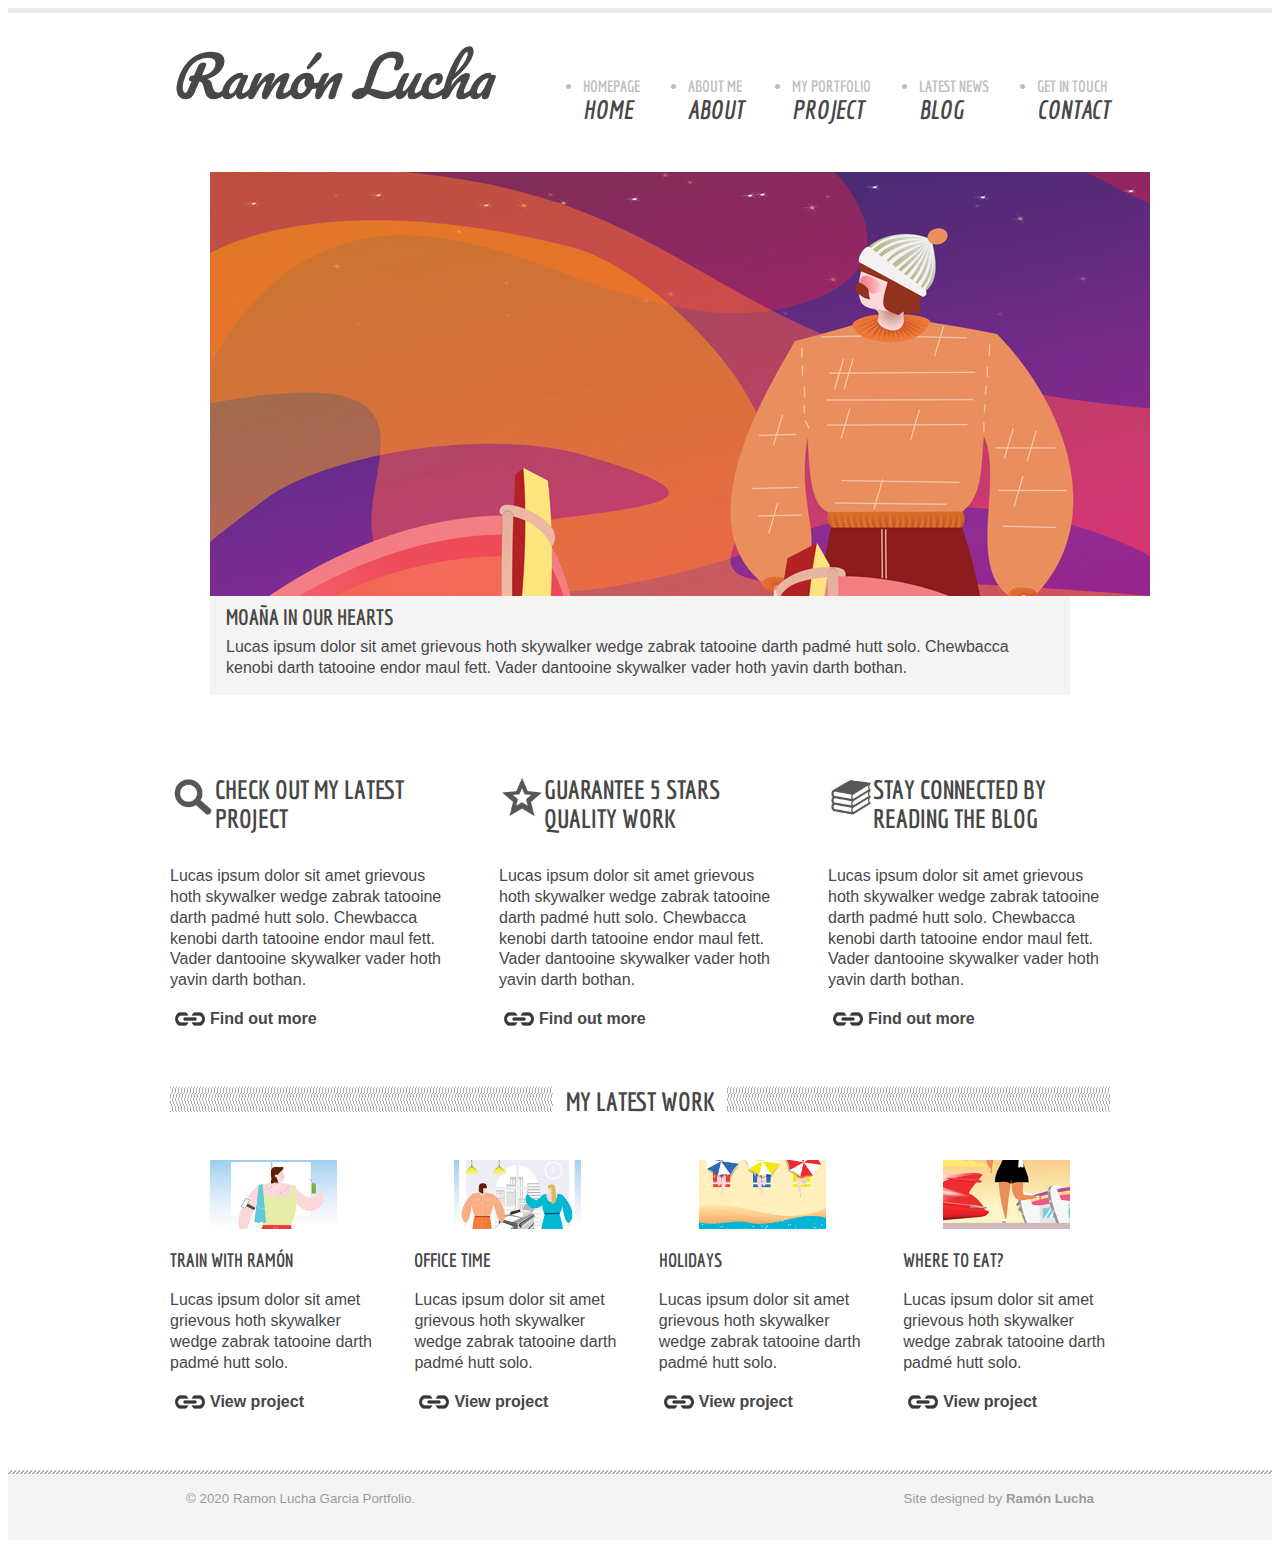
==== index.html @ e23adcf7 "initial commit" ====
<!DOCTYPE html>
<html>
<head>
    <meta charset="utf-8">
    <title>Blitz Homepage</title>

    <meta http-equiv="X-UA-Compatible" content="IE=edge" />    
    <link rel="stylesheet" href="https://meyerweb.com/eric/tools/css/reset/reset.css">
    <link href='http://fonts.googleapis.com/css?family=Economica:400,700|Pacifico' rel='stylesheet' type='text/css'>
    <link rel="stylesheet" href="css/style.css">

</head>
<body>
    <header class="page-header">
        <div class="fixed-width clearfix">
            <em class="identity">Ramón Lucha</em>
            <h1>Ramón Homepage</h1>
            <nav>
             <ul>
                <li><a href="#">Homepage <em>Home</em></a></li> 
                <li><a href="#">About me <em>About</em></a></li>
                <li><a href="#">My portfolio <em>Project</em></a></li>
                <li><a href="#">Latest news <em>Blog</em></a></li>
                <li><a href="#">Get in touch <em>Contact</em></a></li>
             </ul> 
          </nav>
        </div>
    </header>
    <div class="fixed-width">

        <!---main visual-->
        <figure class="main-visual data-block">
            <img src="Experienceok.jpg" alt="design">
            <figcaption class="clearfix">
                <strong class="title">Moaña in our hearts</strong>
                <p>Lucas ipsum dolor sit amet grievous hoth skywalker wedge zabrak tatooine darth padmé hutt solo. 
                    Chewbacca kenobi darth tatooine endor maul fett. Vader dantooine skywalker vader hoth yavin darth bothan.</p>
            </figcaption>
        </figure>

        <!---claims-->
        <section class="claims clearfix data-block">
                <article class="claim">
                    <header class="clearfix">
                        <img src="images/icon-serach.png" alt="icon-1.1">
                        <h2>Check out my latest project</h2>
                    </header>
                    <p>Lucas ipsum dolor sit amet grievous hoth skywalker wedge zabrak tatooine darth padmé hutt solo. 
                        Chewbacca kenobi darth tatooine endor maul fett. Vader dantooine skywalker vader hoth yavin darth bothan.</p>
                    <div class="container">
                        <img src="images/icon-link.png" alt="icon-2.1">
                        <a href="#">Find out more</a>     
                    </div>    
                </article>
                <article class="claim">
                    <header class="clearfix">
                        <img src="images/icon-star.png" alt="icon-1.2">
                        <h2>Guarantee 5 stars quality work</h2>
                    </header>
                    <p>Lucas ipsum dolor sit amet grievous hoth skywalker wedge zabrak tatooine darth padmé hutt solo. 
                        Chewbacca kenobi darth tatooine endor maul fett. Vader dantooine skywalker vader hoth yavin darth bothan.</p>
                    <div class="container">
                        <img src="images/icon-link.png" alt="icon-2.2">
                        <a href="#">Find out more</a>     
                    </div>    
                </article>
                <article class="claim">
                    <header class="clearfix">
                        <img src="images/icon-book.png" alt="icon-1.3">
                        <h2>Stay connected by reading the blog</h2>
                    </header>
                    <p>Lucas ipsum dolor sit amet grievous hoth skywalker wedge zabrak tatooine darth padmé hutt solo. 
                        Chewbacca kenobi darth tatooine endor maul fett. Vader dantooine skywalker vader hoth yavin darth bothan.</p>
                    <div class="container">
                        <img src="images/icon-link.png" alt="icon-2.3">
                        <a href="#">Find out more</a>     
                    </div>    
                </article>
        </section>

        <!---portfolio-->
        <section class="portfolio data-block">
            <div class="title-wrapper">
                <h2>My latest work</h2>
            </div>
            <div class="clearfix">
                <article class="work">
                    <figure>
                        <img src="images/lastwok1.jpg" alt="icon-1.4">
                    </figure>
                    <h3>Train with Ramón</h3> 
                    <p>Lucas ipsum dolor sit amet grievous hoth skywalker wedge zabrak tatooine darth padmé hutt solo.</p>
                    <div class="container2">
                        <img src="images/icon-link.png" alt="icon-2.4">
                        <a href="#">View project</a>     
                    </div> 
                </article>
                <article class="work">
                    <figure>
                        <img src="images/lastwok2.jpg" alt="icon-1.5">
                    </figure>
                    <h3>Office time</h3> 
                    <p>Lucas ipsum dolor sit amet grievous hoth skywalker wedge zabrak tatooine darth padmé hutt solo.</p>
                    <div class="container2">
                        <img src="images/icon-link.png" alt="icon-2.5">
                        <a href="#">View project</a>     
                    </div> 
                </article>
                <article class="work">
                    <figure>
                        <img src="images/lastwok3.jpg" alt="icon-1.6">
                    </figure>
                    <h3>Holidays</h3> 
                    <p>Lucas ipsum dolor sit amet grievous hoth skywalker wedge zabrak tatooine darth padmé hutt solo.</p>
                    <div class="container2">
                        <img src="images/icon-link.png" alt="icon-2.6">
                        <a href="#">View project</a>     
                    </div> 
                </article>
                <article class="work">
                    <figure>
                        <img src="images/lastwok4.jpg" alt="icon-1.7">
                    </figure>
                    <h3>Where to eat?</h3>                   
                    <p>Lucas ipsum dolor sit amet grievous hoth skywalker wedge zabrak tatooine darth padmé hutt solo.</p>
                    <div class="container2">
                        <img src="images/icon-link.png" alt="icon-2.7">
                        <a href="#">View project</a>     
                    </div> 
                </article>
            </div>
        </section>
    </div>

    <!---footer-->
    <footer class="page-footer">
        <div class="page-footer-content fixed-width clearfix">
            <small class="copyright">© 2020 Ramon Lucha Garcia Portfolio.</small>
            <small class="credits">Site designed by <a href="#">Ramón Lucha</a></small>
        </div>
    </footer>
</body>
</html>
---- css/style.css ----
body, *, *:before, *:after {
    box-sizing: border-box;
}
html, body {
    font-family: "Helvetica Neu", Helvetica, sans-serif;
    font-size: 16PX;
    color: #474747;
}
h1,h2,h3,h4,h5,h6, .title{
    font-family: "Economica", sans-serif;
    text-transform: uppercase;
    font-weight: bold;
    margin: 0 0 1em;
}
h2 {
    font-size: 1.6rem;
}
h3 {
    font-size: 1.2rem;
}
a {
    color: inherit;
    font-weight: bold;
    text-decoration: none;
}
a:hover, a:visited, a:active {
    text-decoration: none;
    color: inherit;
}
P{
    margin: 0.5em 0;
    line-height: 1.3;
}
.fixed-width {
    width: 940px;
    margin: 0 auto;
}
.clearfix:before,
.clearfix:after {
    content: "";
    display: table;
}
.clearfix:after {
    clear: both;
}
.data-block {
    margin-bottom: 3rem;
}

/*===============
     Header
================*/

.page-header{
   border-top: 5px solid #ebebeb;
   padding-bottom: 2em;
}
    .page-header h1 {
        position: absolute;
        overflow: hidden;
        top: -100%;
        left: -100%;
    }
    .page-header > div {
       position: relative;
    }
    .page-header .identity{
        font-family: "Pacifico", cursive;
        font-size: 3.5em;
        position: absolute;
        bottom: 0em;
    }
    .page-header nav {
        float: right;
        font-family: "Economica", sans-serif;
        text-transform: uppercase;
    }
    .page-header nav li{
        color: #bfbfbf;
        float: left;
        margin-right: 3em;
        padding-top: 3rem;
    }
    .page-header nav li:last-child {
        margin-right: 0;
    }
    .page-header nav li em {
        display: block;
        color: #474747;
        font-size: 1.6em;
    }

    /*===============
        Main visual
    ================*/

.main-visual {
    padding-bottom: 2em;
}
    .main-visual img {
        display: block;
    }
    .main-visual figcaption {
        background-color: #f4f4f4;
        padding: 0.5em 1em;
    }
    .main-visual figcaption >strong {
        font-size: 1.4em;
    }

    /*===============
        Claims
    ================*/

.claim {
    float: left;
    width: 30%;
    margin-right: 5%;
}
    .claim:last-child {
        margin-right: 0;
    }
    .claim header > img {
        display: block;
        margin: 2.5px 2.5px 2.5px 2.5px;
        width: 40px;
        height: 40px;
        float: left;
    }
    .claim header > h2 {
        float: left;
        width: 70%;
    }
    .container {
        display: flex;
        align-items: center;
    }

    /*===============
         Portfolio
    ================*/
.portfolio {
    position: relative;
}
    .portfolio:before {
        content: "";
        display: block;
        height: 25px;
        background: url(../images/Line2.png) left top repeat-x;
        margin-bottom: 2em;
    }
    .portfolio .title-wrapper {
        position: absolute;
        top: 0;
        left: 0;
        right: 0;
        text-align: center;
    }
    .portfolio h2 {
        display: inline;
        background-color: #fff;
        padding: 0.8rem;
    }
    .work {
        float: left;
        width: 22%;
        margin-right: 4%;
    }
        .work:last-child {
            margin-right: 0;
        }
        .work figure {
            margin-bottom: 1em;
        }
        .work figure > img {
            width: 100%;
            }
           
    .container2 {
        display: flex;
        align-items: center;
    }

    /*===============
         Footer
    ================*/

.page-footer:before {
        content: "";
        display: block;
        height: 5px;
        background: url(../images/Line.png) left top repeat-x;
    }
    .page-footer {
        background-color: #f4f4f4;
        color: #9b9b9b;
        font-size: 1rem;
        height: 70px;
    }
    .page-footer .copyright {
        float: left;
    }
    .page-footer .credits {
        float: right;
    }
    .page-footer-content {
        padding: 1em;
    }
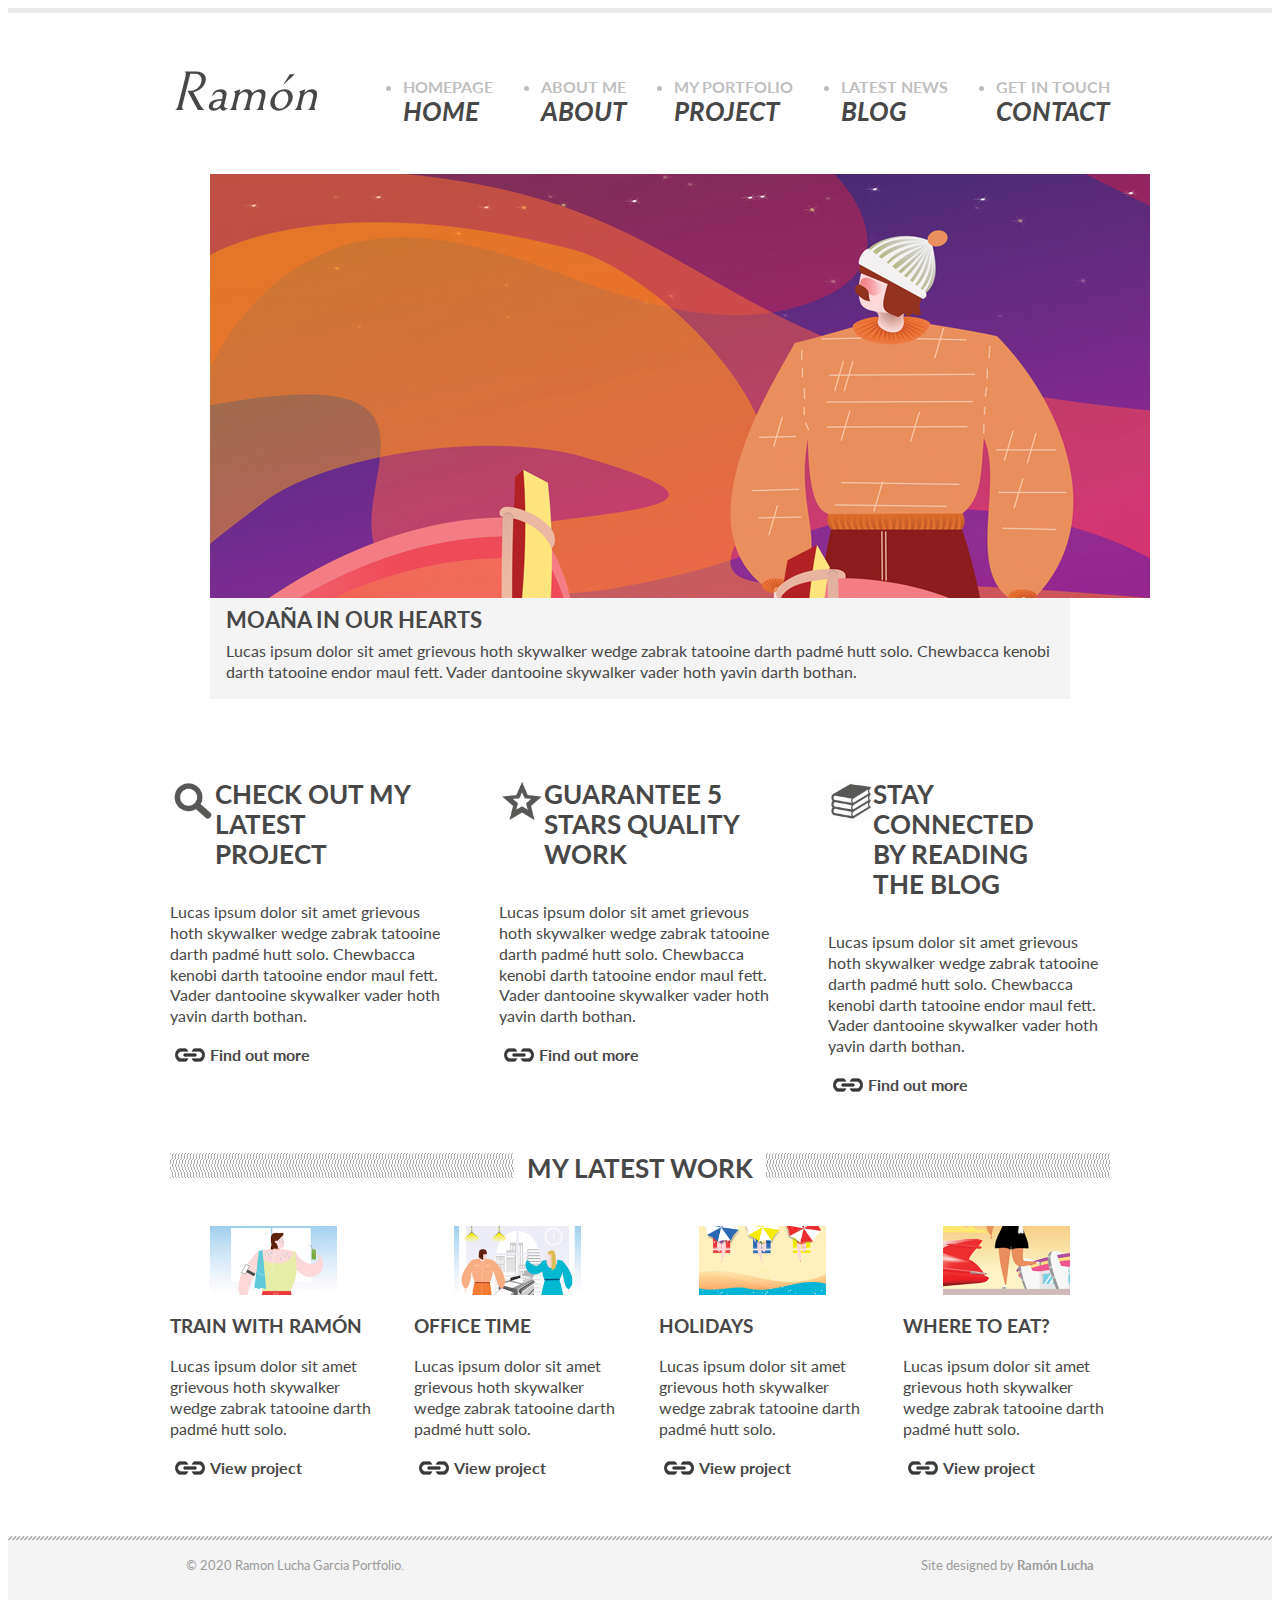
==== commit b5fe9ef1: "initial comment" ====
--- a/index.html
+++ b/index.html
@@ -6,14 +6,14 @@
 
     <meta http-equiv="X-UA-Compatible" content="IE=edge" />    
     <link rel="stylesheet" href="https://meyerweb.com/eric/tools/css/reset/reset.css">
-    <link href='http://fonts.googleapis.com/css?family=Economica:400,700|Pacifico' rel='stylesheet' type='text/css'>
+    <link href="https://fonts.googleapis.com/css2?family=Bellefair&family=Lato:wght@400;700;900&display=swap" rel="stylesheet">
     <link rel="stylesheet" href="css/style.css">
 
 </head>
 <body>
     <header class="page-header">
         <div class="fixed-width clearfix">
-            <em class="identity">Ramón Lucha</em>
+            <em class="identity">Ramón</em>
             <h1>Ramón Homepage</h1>
             <nav>
              <ul>
--- a/css/style.css
+++ b/css/style.css
@@ -1,13 +1,17 @@
+/* Fonts
+font-family: 'Bellefair', serif;
+font-family: 'Lato', sans-serif;
+*/
+
 body, *, *:before, *:after {
     box-sizing: border-box;
 }
 html, body {
-    font-family: "Helvetica Neu", Helvetica, sans-serif;
+    font-family: 'Lato', sans-serif;
     font-size: 16PX;
     color: #474747;
 }
 h1,h2,h3,h4,h5,h6, .title{
-    font-family: "Economica", sans-serif;
     text-transform: uppercase;
     font-weight: bold;
     margin: 0 0 1em;
@@ -65,14 +69,14 @@
        position: relative;
     }
     .page-header .identity{
-        font-family: "Pacifico", cursive;
+        font-family: 'Bellefair', serif;
         font-size: 3.5em;
         position: absolute;
         bottom: 0em;
     }
     .page-header nav {
         float: right;
-        font-family: "Economica", sans-serif;
+        font-family: 'Lato', sans-serif;
         text-transform: uppercase;
     }
     .page-header nav li{
